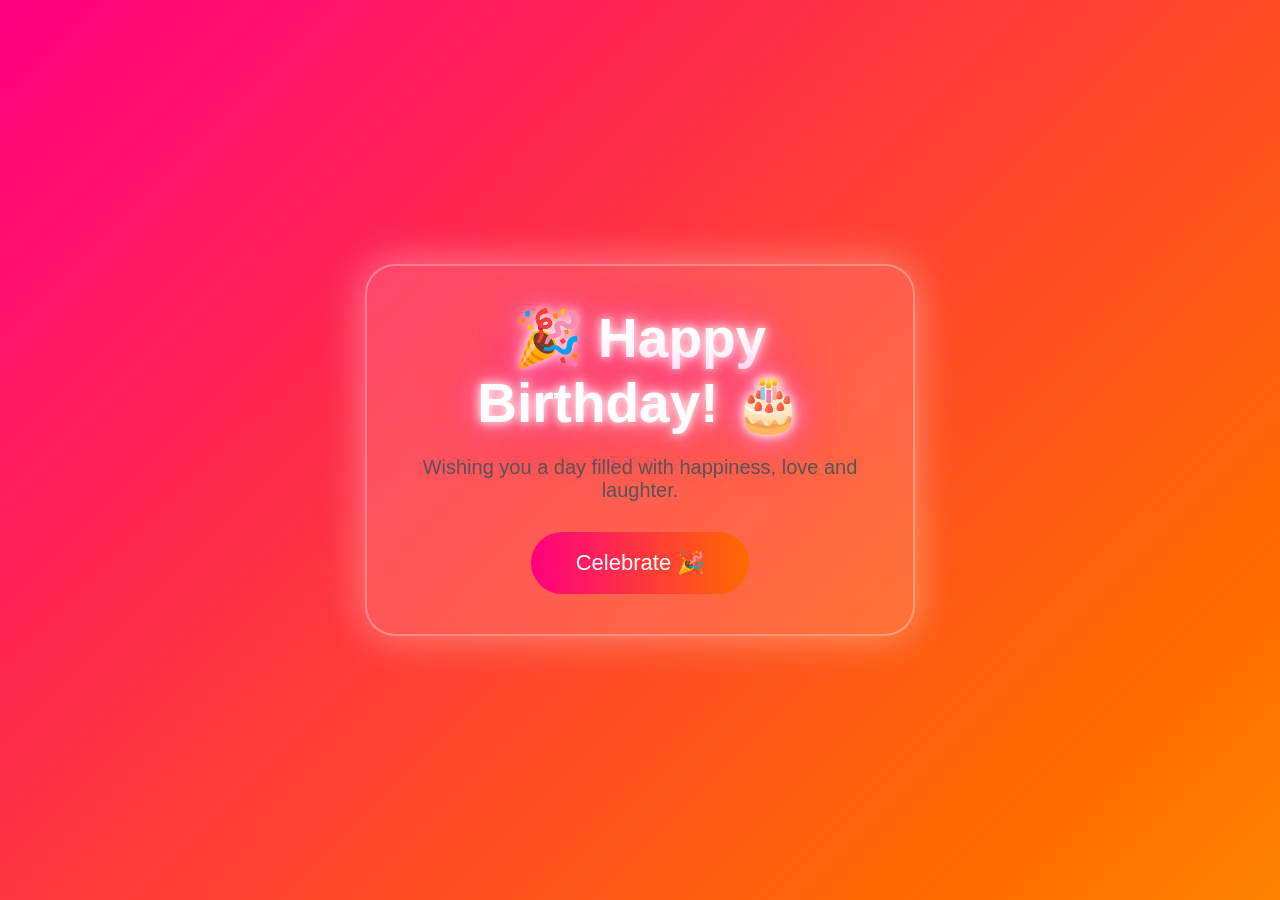
==== index.html @ 56d52568 "Add files via upload" ====
<!DOCTYPE html>
<html lang="en">

<head>

    <meta charset="UTF-8">

    <meta name="viewport" content="width=device-width, initial-scale=1.0">

    <title>Happy Birthday ❤️</title>

    <link rel="stylesheet" href="style.css">

</head>

<body>

    <div class="container">

       

        <h1>🎉 Happy Birthday! 🎂</h1>

        <p>
            Wishing you a day filled with happiness, love and laughter.
        </p>

        <button id="celebrateBtn">
            Celebrate 🎉
        </button>

    </div>

    <script src="script.js"></script>

</body>

</html>
---- style.css ----
*{
    margin:0;
    padding:0;
    box-sizing:border-box;
}

body{

    margin:0;
    padding:0;

    height:100vh;

    overflow:hidden;

    display:flex;

    justify-content:center;

    align-items:center;

    font-family:Arial,Helvetica,sans-serif;

    background:linear-gradient(
        -45deg,
        #ff0080,
        #7928ca,
        #00c6ff,
        #00ff99,
        #ffe600,
        #ff6a00,
        #ff0080
    );

    background-size:500% 500%;

    animation:gradientBG 15s ease infinite;

}
@keyframes gradientBG{

0%{

background-position:0% 50%;

}

50%{

background-position:100% 50%;

}

100%{

background-position:0% 50%;

}

}
.container{

    width:550px;

    padding:40px;

    border-radius:30px;

    text-align:center;

    background:rgba(255,255,255,.15);

    backdrop-filter:blur(15px);

    border:2px solid rgba(255,255,255,.3);

    box-shadow:0 0 40px rgba(255,255,255,.4);

    z-index:100;

}
.photo{

    width: 300px;
    height: 300px;
    border-radius: 20px;
    object-fit: contain;
    
     border:6px solid deeppink;
}

   

h1{

    color:white;

    font-size:55px;

    text-shadow:

    0 0 10px white,

    0 0 20px pink,

    0 0 40px hotpink,

    0 0 60px deeppink;

    animation:glow 2s infinite alternate;

}
@keyframes glow{

from{

transform:scale(1);

}

to{

transform:scale(1.05);

}

}
p{

    margin-top:20px;

    color:#555;

    font-size:20px;

}

button{

    margin-top:30px;

    padding:18px 45px;

    font-size:22px;

    border:none;

    border-radius:50px;

    background:linear-gradient(90deg,#ff0080,#ff6a00);

    color:white;

    cursor:pointer;

    transition:.4s;

}

button:hover{

    transform:scale(1.1);

    box-shadow:0 0 30px hotpink;

}


/* Balloons */

.balloons{

position:fixed;

top:0;

left:0;

width:100%;

height:100%;

pointer-events:none;

overflow:hidden;

}

.balloon{

position:absolute;

bottom:-180px;

width:70px;

height:90px;

border-radius:50%;

animation:rise 8s linear infinite;

box-shadow:inset -10px -10px 20px rgba(0,0,0,.2);

}

.balloon::before{

content:"";

position:absolute;

width:18px;

height:30px;

background:rgba(255,255,255,.5);

border-radius:50%;

left:12px;

top:15px;

transform:rotate(25deg);

}

.balloon::after{

content:"";

position:absolute;

width:2px;

height:90px;

background:white;

left:34px;

top:90px;

}

.red{background:#ff1744;}
.blue{background:#2196f3;}
.green{background:#00c853;}
.yellow{background:#ffd600;}
.pink{background:#ff4081;}
.orange{background:#ff9100;}
.purple{background:#7c4dff;}
.cyan{background:#00e5ff;}
.violet{background:#9c27b0;}
.lime{background:#64dd17;}

@keyframes rise{

0%{

transform:translateY(0) translateX(0) rotate(0deg);

}

25%{

transform:translateY(-25vh) translateX(20px) rotate(5deg);

}

50%{

transform:translateY(-50vh) translateX(-20px) rotate(-5deg);

}

75%{

transform:translateY(-75vh) translateX(15px) rotate(5deg);

}

100%{

transform:translateY(-130vh) translateX(-15px) rotate(-5deg);

}

}
.hearts{

position:fixed;

width:100%;

height:100%;

pointer-events:none;

}

.heart{

position:absolute;

bottom:-50px;

font-size:35px;

animation:heartsUp 7s linear infinite;

}

.heart:nth-child(1){left:10%;}
.heart:nth-child(2){left:30%;}
.heart:nth-child(3){left:50%;}
.heart:nth-child(4){left:70%;}
.heart:nth-child(5){left:90%;}

@keyframes heartsUp{

0%{

transform:translateY(0);

opacity:1;

}

100%{

transform:translateY(-120vh);

opacity:0;

}

}
.stars{

position:fixed;

width:100%;

height:100%;

pointer-events:none;

}

.star{

position:absolute;

font-size:25px;

animation:twinkle 2s infinite;

}

.star:nth-child(1){top:10%;left:15%;}
.star:nth-child(2){top:25%;left:40%;}
.star:nth-child(3){top:15%;left:70%;}
.star:nth-child(4){top:50%;left:20%;}
.star:nth-child(5){top:40%;left:85%;}

@keyframes twinkle{

0%{

opacity:0.2;

transform:scale(.5);

}

50%{

opacity:1;

transform:scale(1.5);

}

100%{

opacity:0.2;

transform:scale(.5);

}

}
.floating-texts{

position:fixed;

top:0;

left:0;

width:100%;

height:100%;

pointer-events:none;

overflow:hidden;

}

.float-text{

position:absolute;

bottom:-100px;

font-size:28px;

font-weight:bold;

color:white;

text-shadow:

0 0 10px hotpink,

0 0 20px red,

0 0 30px white;

animation:floatMessage 12s linear infinite;

}

@keyframes floatMessage{

0%{

transform:translateY(0);

opacity:0;

}

15%{

opacity:1;

}

50%{

transform:translateY(-50vh) rotate(5deg);

}

100%{

transform:translateY(-130vh) rotate(-5deg);

opacity:0;

}

}
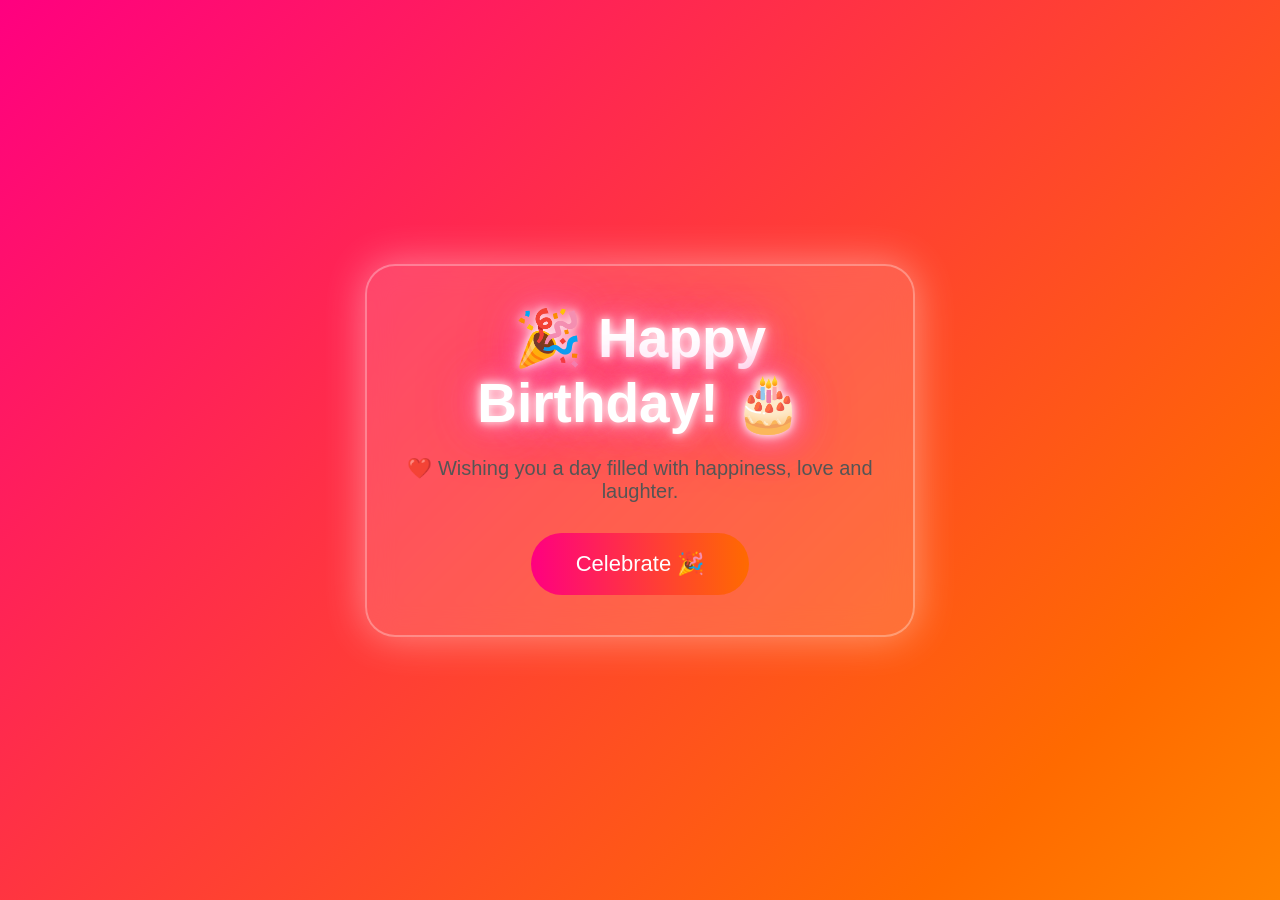
==== commit 803a964e: "Add files via upload" ====
--- a/index.html
+++ b/index.html
@@ -7,7 +7,7 @@
 
     <meta name="viewport" content="width=device-width, initial-scale=1.0">
 
-    <title>Happy Birthday ❤️</title>
+    <title>❤️Happy Birthday ❤️</title>
 
     <link rel="stylesheet" href="style.css">
 
@@ -22,7 +22,8 @@
         <h1>🎉 Happy Birthday! 🎂</h1>
 
         <p>
-            Wishing you a day filled with happiness, love and laughter.
+           ❤️ Wishing you a day filled with happiness, love and laughter.
+           
         </p>
 
         <button id="celebrateBtn">
